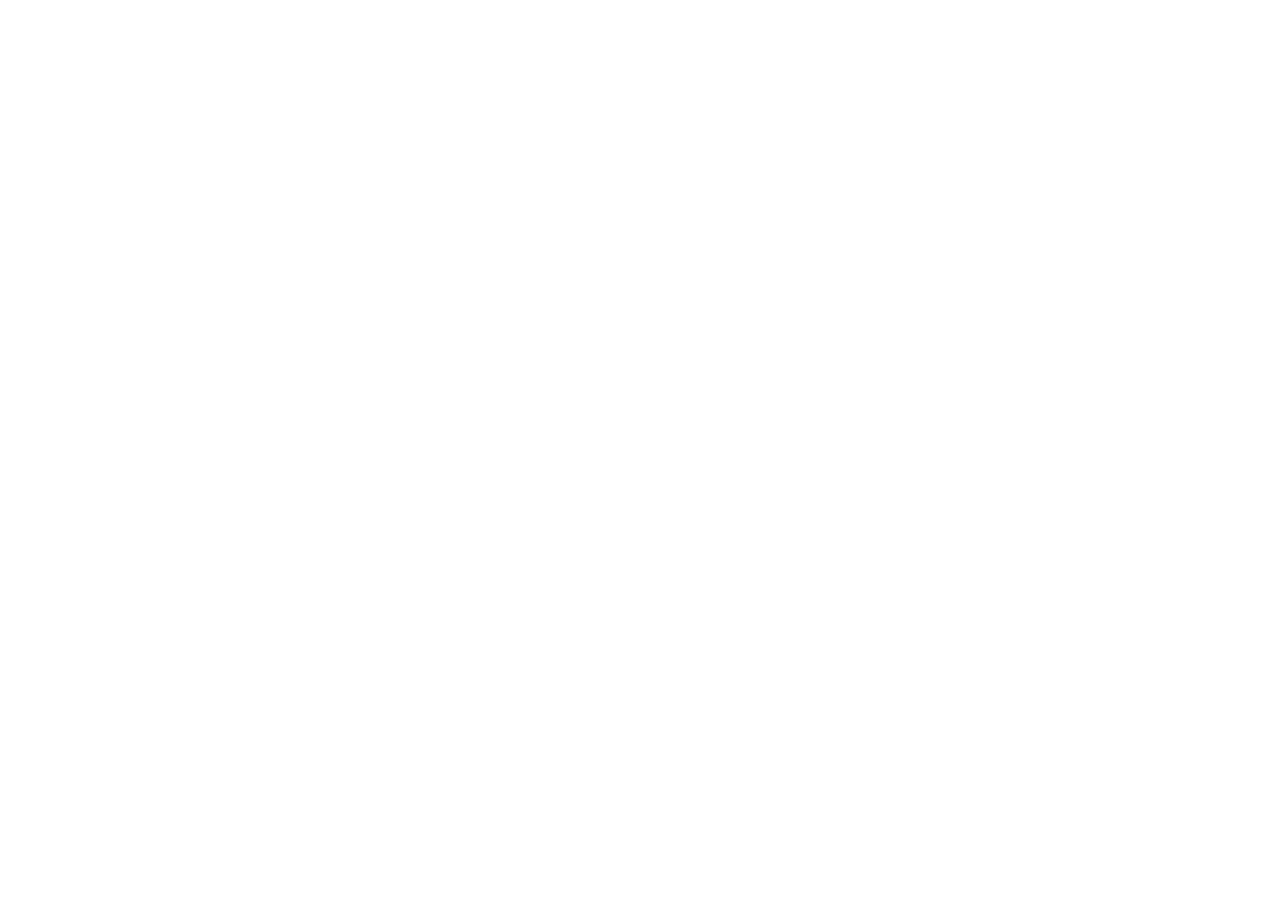
==== omoss.html @ e564c943 "föbredelse" ====
<!DOCTYPE html>
<html lang="en">
<head>
    <meta charset="UTF-8">
    <meta http-equiv="X-UA-Compatible" content="IE=edge">
    <meta name="viewport" content="width=device-width, initial-scale=1.0">
    <title>Document</title>
    <link rel="stylesheet" href="css/style.css">
</head>
<body>
    
</body>
</html>
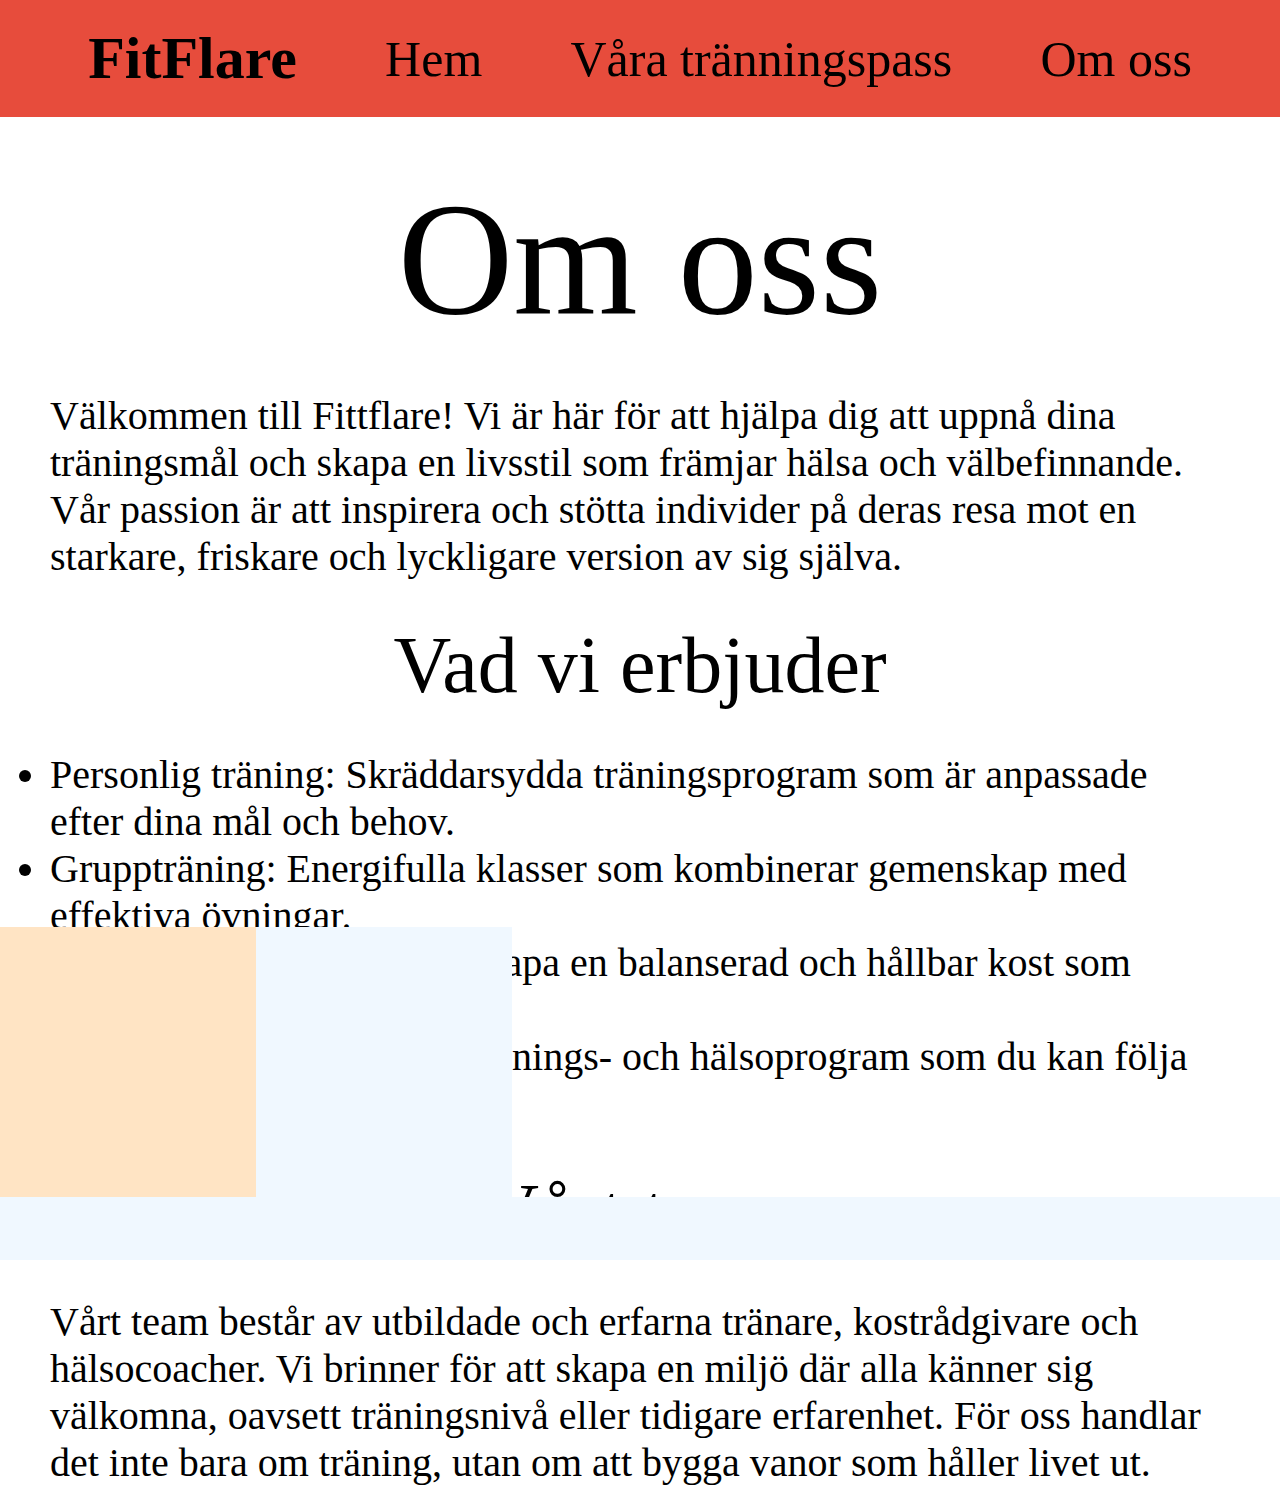
==== commit 177b1dab: "om oss sidan start" ====
--- a/omoss.html
+++ b/omoss.html
@@ -8,6 +8,32 @@
     <link rel="stylesheet" href="css/style.css">
 </head>
 <body>
+    <div class="wrapper3">
+        <header> <div class="loga"><h1>FitFlare</h1></div> <nav id="nav1"><a href="index.html">Hem</a></nav> <nav id="nav2"><a href="ovningar.html">Våra tränningspass</a></nav>  <nav id="nav3"><a href="omoss.html"> Om oss</a></nav></header>
+        <article>
+            <p class="stortext">Om oss</p>
+            <p class="brodtext">Välkommen till Fittflare! Vi är här för att hjälpa dig att uppnå dina träningsmål och skapa en livsstil som främjar hälsa och välbefinnande. Vår passion är att inspirera och stötta individer på deras resa mot en starkare, friskare och lyckligare version av sig själva.</p>
+            <p class="mindretext">Vad vi erbjuder</p>
+            <ul>
+                <li> Personlig träning: Skräddarsydda träningsprogram som är anpassade efter dina mål och behov.</li>
+                <li> Gruppträning: Energifulla klasser som kombinerar gemenskap med effektiva övningar.</li>
+                <li>Kostrådgivning: Hjälp att skapa en balanserad och hållbar kost som komplement till din träning.</li>
+                <li>Online-program: Flexibla tränings- och hälsoprogram som du kan följa var du än befinner dig.</li>
+            </ul>
+            <p class="mindretext">Vårt team</p>
+            <p class="brodtext">Vårt team består av utbildade och erfarna tränare, kostrådgivare och hälsocoacher. Vi brinner för att skapa en miljö där alla känner sig välkomna, oavsett träningsnivå eller tidigare erfarenhet. För oss handlar det inte bara om träning, utan om att bygga vanor som håller livet ut.</p>
+        </article>
+        <section class="p1"></section>
+        <section class="p2"></section>
+        <section class="p3"></section>
+        <section class="p4"></section>
+        <section class="p5"></section>
+        <footer></footer>
+    
+    
+    
+    </div>
+
     
 </body>
 </html>--- a/css/style.css
+++ b/css/style.css
@@ -0,0 +1,170 @@
+* {
+    padding: 0;
+    margin: 0;
+
+}
+
+.wrapper{
+    display: grid;
+    grid-template-areas: 
+    'hd hd hd'
+    'ru ru ru'
+    'sc1 sc2 sc3'
+    'ft ft ft'
+    ;
+    grid-template-columns: 1fr 1fr 1fr ;
+    grid-template-rows: 10vh 65vh 69vh 10vh;
+    height: auto;
+    gap: 25px;
+    background-color: rgb(255, 255, 255);
+    ;
+
+
+
+}
+
+header{
+    display: flex;
+    background-color: #e74c3c;
+    grid-area: hd;
+    align-items: center;
+    justify-content: center;
+    justify-content: space-evenly;
+    overflow: hidden;
+    position: fixed;
+    width: 100%;
+    height: 13vh;
+}
+footer{
+    grid-area: ft;
+    background-color: aliceblue;
+}
+.rubrik{
+    grid-area: ru;
+    display: flex;
+    justify-content: center;
+    align-items: center;
+    background: transparent;
+   
+}
+
+section{
+    grid-area: sc;
+}
+#sc1{
+    grid-area: sc1;
+    background-image: url(/img/edgar-chaparro-sHfo3WOgGTU-unsplash.jpg);
+    background-size: contain;
+    background-repeat: no-repeat;
+    display: flex;
+    flex-direction: column;
+    align-items: center;
+    justify-content: center;
+}
+#sc2{
+    grid-area: sc2;
+    background-image: url(/img/Close_Grip_Bench_Press.webp);
+    background-size: contain;
+    background-repeat: no-repeat;
+    display: flex;
+    flex-direction: column;
+    align-items: center;
+    justify-content: center;
+}
+#sc3{
+    grid-area: sc3;
+    background-image: url(/img/Cluster-fitness-exercises-crossfit-1024x1024.webp);
+    background-size: contain;
+    background-repeat: no-repeat;
+    display: flex;
+    flex-direction: column;
+    align-items: center;
+    justify-content: center;
+}
+nav{
+    grid-area: nv;
+  
+}
+
+h1{
+    font-size: 60px;
+}
+a{
+    text-decoration: none;
+    color: black;
+    flex: 1;
+    font-size: 50px;
+}
+#rubrik{
+    font-size: 100px;
+    color: white;
+    background-color: rgba(0, 0, 0, 0.537);
+}
+.rubrik{
+    background-image: url(/img/jelmer-assink-gzeTjGu3b_k-unsplash.jpg);
+    background-position: center;
+
+}
+a:hover{
+    color: blue;
+}
+h2{
+    font-size: 60px;
+    color: white;
+    background-color: rgba(0, 0, 0, 0.537);
+}
+
+
+.wrapper3{
+    display: grid;
+    grid-template-areas:
+    'hd hd hd hd hd'
+    'ar ar ar ar ar'
+    'p1 p2 p3 p4 p5'
+    'ft ft ft ft ft'
+     ;
+     grid-template-rows: 13vh 90vh 30vh 1fr;
+     grid-template-columns: 1fr 1fr 1fr 1fr 1fr;
+     height: 140vh;
+     
+}
+.p1{
+    grid-area: p1;
+    background-color: bisque;
+}
+.p2{
+    grid-area: p2;
+    background-color: aliceblue;
+}
+.p3{
+    grid-area: p3;
+}
+.p4{
+    grid-area: p4;
+}
+.p5{
+    grid-area: p5;
+}
+article{
+    grid-area: ar;
+    
+    display: flex;
+    flex-direction: column;
+    align-items: center;
+    gap: 40px;
+    padding: 50px 50px 50px 50px;
+    
+}
+.stortext{
+    font-size: 160px;
+   
+}
+.brodtext{
+    font-size: 40px;
+}
+.mindretext{
+    font-size: 80px;
+}
+li{
+    font-size: 40px;
+}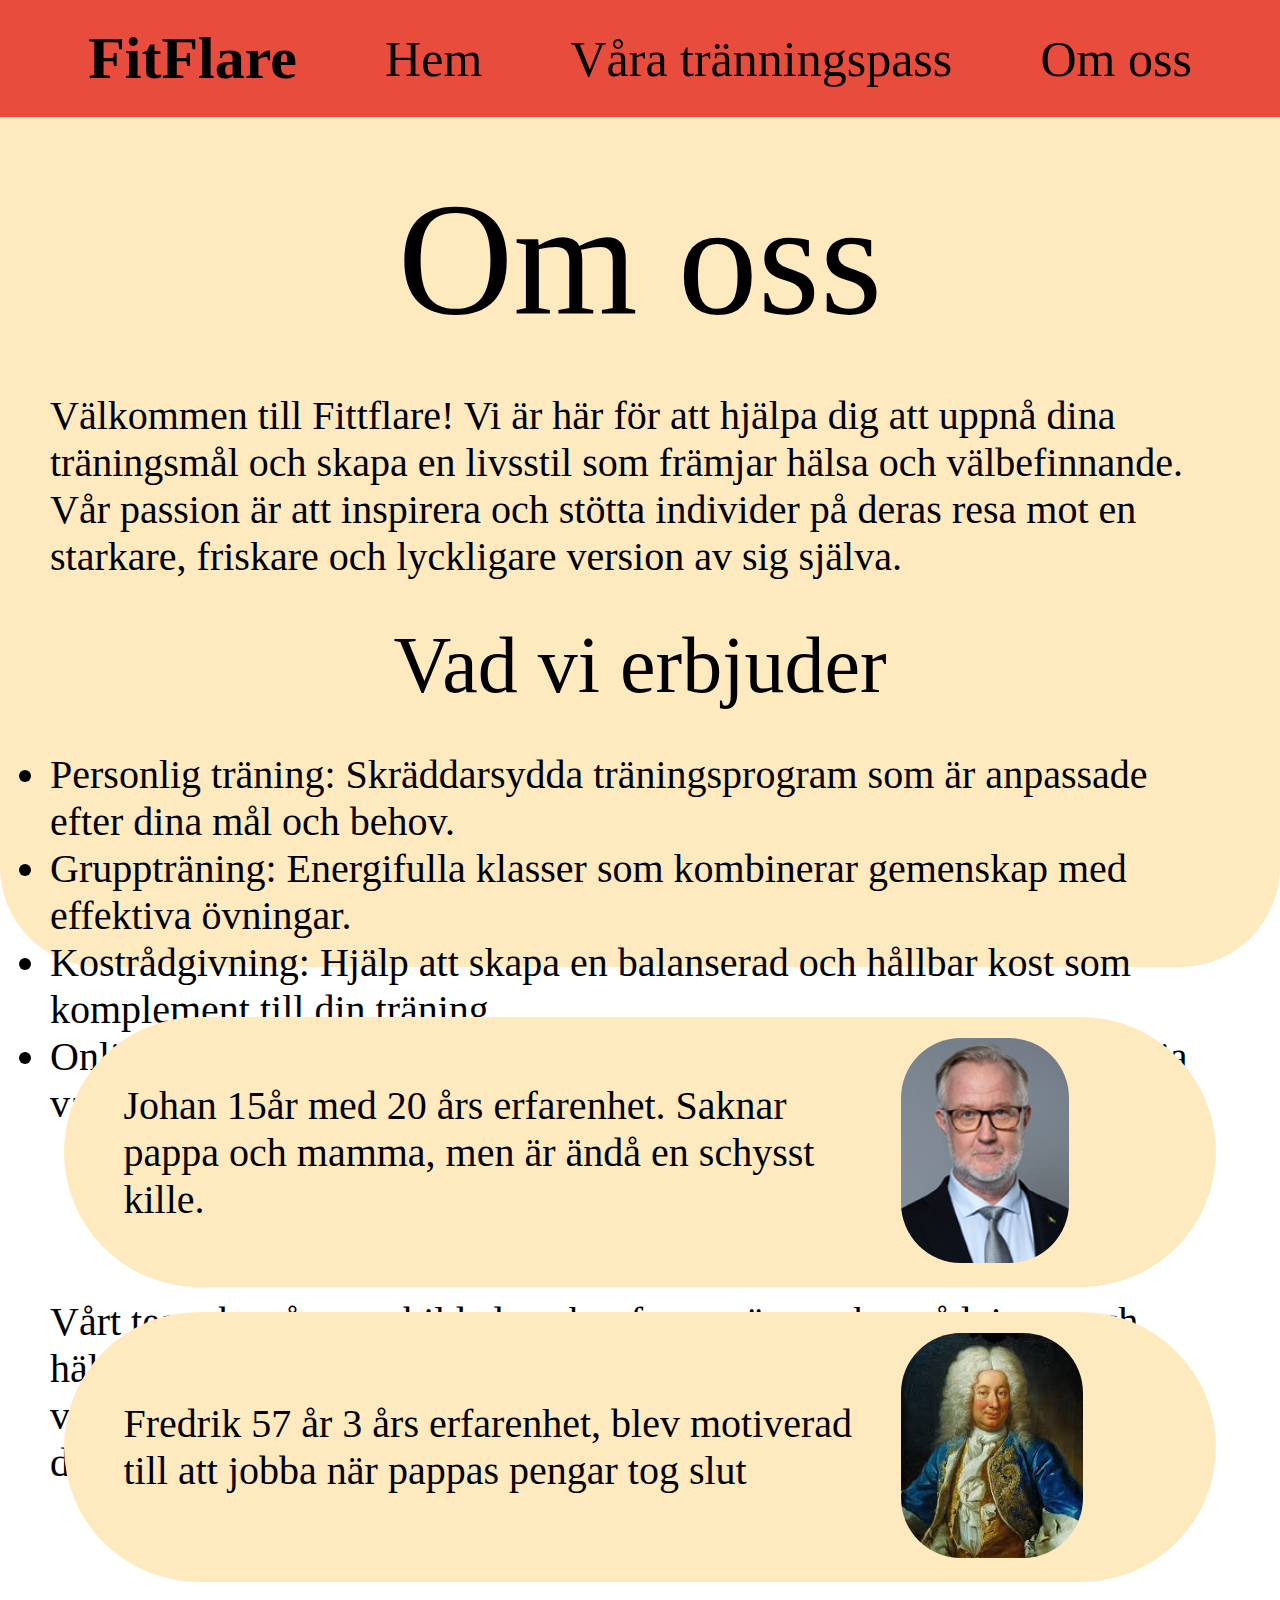
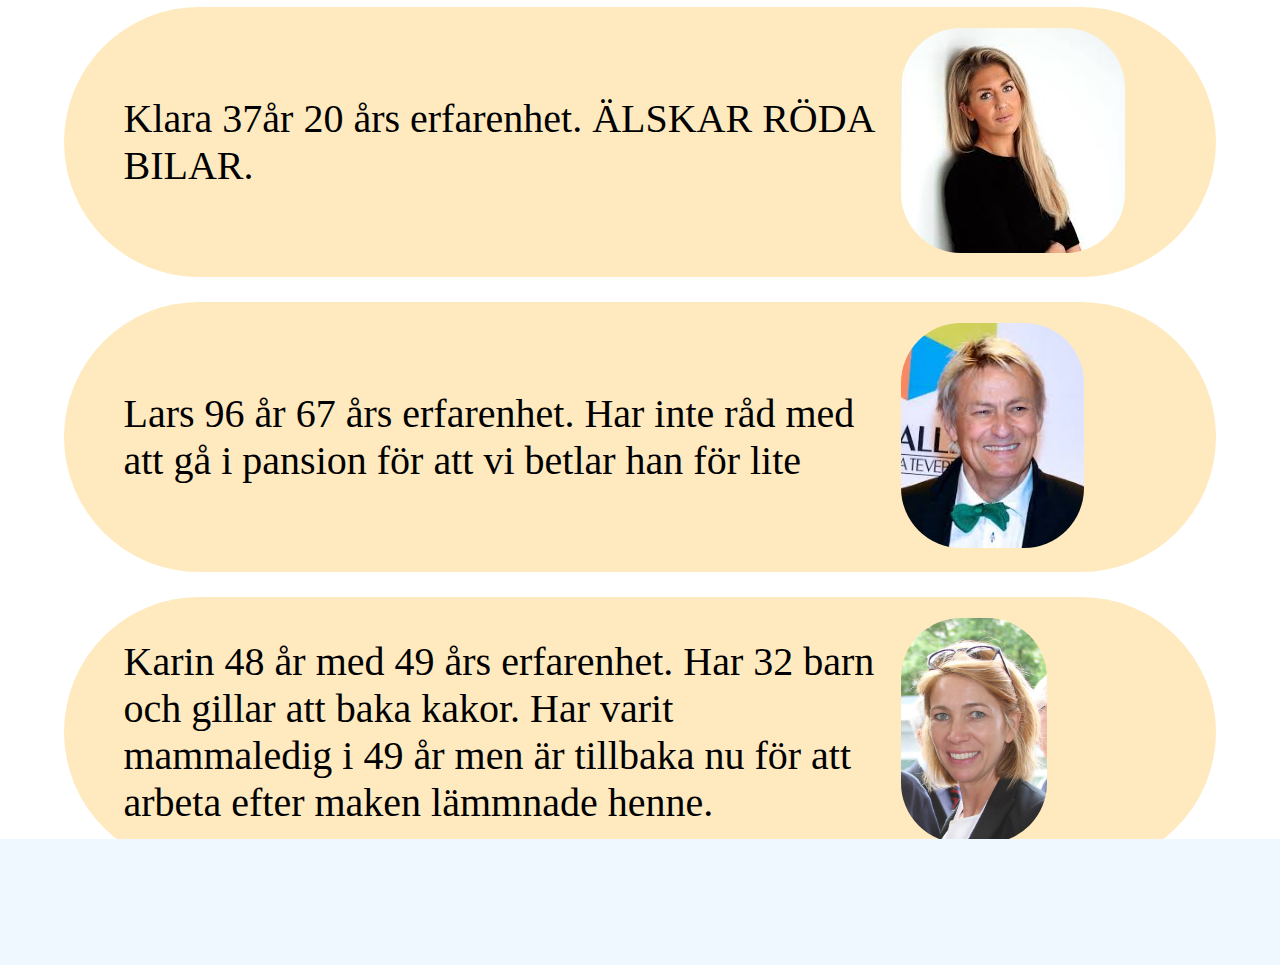
==== commit ff585136: "klar med om oss sidan" ====
--- a/omoss.html
+++ b/omoss.html
@@ -23,17 +23,14 @@
             <p class="mindretext">Vårt team</p>
             <p class="brodtext">Vårt team består av utbildade och erfarna tränare, kostrådgivare och hälsocoacher. Vi brinner för att skapa en miljö där alla känner sig välkomna, oavsett träningsnivå eller tidigare erfarenhet. För oss handlar det inte bara om träning, utan om att bygga vanor som håller livet ut.</p>
         </article>
-        <section class="p1"></section>
-        <section class="p2"></section>
-        <section class="p3"></section>
-        <section class="p4"></section>
-        <section class="p5"></section>
+        <div id="main3">
+            <section class="p1"> <div class="tx31"><p class="brodtext">Johan 15år med 20 års erfarenhet. Saknar pappa och mamma, men är ändå en schysst kille.</p></div> <div class="bild3"><img src="img/johan-pehrson-2023.jpg" alt="johan bild" class="bildperson"></div></section>
+            <section class="p2"><div class="tx31"><p class="brodtext">Fredrik 57 år 3 års erfarenhet, blev motiverad till att jobba när pappas pengar tog slut</p></div> <div class="bild3"><img src="img/fredrikden1.jpg" alt="fredrik de första" class="bildperson"></div></section>
+            <section class="p3"><div class="tx31"><p class="brodtext">Klara 37år 20 års erfarenhet. ÄLSKAR RÖDA BILAR.</p></div> <div class="bild3"><img src="img/klara.jpg" alt="bild på Klara" class="bildperson"></div></section>
+            <section class="p4"><div class="tx31"><p class="brodtext">Lars 96 år 67 års erfarenhet. Har inte råd med att gå i pansion för att vi betlar han för lite</p></div> <div class="bild3"><img src="img/larslerin.jpg" alt="bild på Lars" class="bildperson"></div></section>
+            <section class="p5"><div class="tx31"><p class="brodtext">Karin 48 år med 49 års erfarenhet. Har 32 barn och gillar att baka kakor. Har varit mammaledig i 49 år men är tillbaka nu för att arbeta efter maken lämmnade henne.</p></div><div class="bild3"><img src="img/KARIN.jpg" alt="BILD PÅ KARIN" class="bildperson"></div></section>
+        </div>
         <footer></footer>
-    
-    
-    
     </div>
-
-    
 </body>
 </html>--- a/css/style.css
+++ b/css/style.css
@@ -1,7 +1,7 @@
 * {
     padding: 0;
     margin: 0;
-
+    --farg:  rgb(255, 234, 192);
 }
 
 .wrapper{
@@ -113,37 +113,116 @@
     color: white;
     background-color: rgba(0, 0, 0, 0.537);
 }
-
+.wrapper2{
+    display: grid;
+    grid-template-areas: 
+    'hd'
+    'ru'
+    'sc21'
+    'sc22'
+    'sc23'
+    'ft';
+}
 
 .wrapper3{
     display: grid;
     grid-template-areas:
-    'hd hd hd hd hd'
-    'ar ar ar ar ar'
-    'p1 p2 p3 p4 p5'
-    'ft ft ft ft ft'
+    'hd'
+    'ar'
+    'mn3'
+    'ft'
      ;
-     grid-template-rows: 13vh 90vh 30vh 1fr;
-     grid-template-columns: 1fr 1fr 1fr 1fr 1fr;
-     height: 140vh;
+     grid-template-rows: 13vh 100vh 158vh 1fr;
+     grid-template-columns: 1fr;
+     height: 285vh;
+
      
+}
+#main3{
+    grid-area: mn3;
+    display: grid;
+    grid-template-areas: 
+    'p1'
+    'p2' 
+    'p3'
+    'p4' 
+    'p5'
+    ;
+    grid-template-columns: 1fr;
+    grid-template-rows: repeat(5, 30vh);
+    margin: 0 25px 0 25px;
+    gap: 25px;
+
 }
 .p1{
     grid-area: p1;
-    background-color: bisque;
+    background-color: var(--farg);
+    display: grid;
+    grid-template-areas: 
+    'tx31 bi31';
+    grid-template-columns: 60vw 20vw;
+    width: 90vw;
+    justify-self: center;
+    justify-content: center;
+    align-items: center;
+    gap: 1vh;
+    border-radius: 500px;
 }
 .p2{
     grid-area: p2;
-    background-color: aliceblue;
+    background-color: var(--farg);
+    display: grid;
+    grid-template-areas: 
+    'tx31 bi31';
+    grid-template-columns: 60vw 20vw;
+    width: 90vw;
+    justify-self: center;
+    justify-content: center;
+    align-items: center;
+    gap: 1vh;
+    border-radius: 500px;
 }
 .p3{
     grid-area: p3;
+    background-color: var(--farg);
+    display: grid;
+    grid-template-areas: 
+    'tx31 bi31';
+    grid-template-columns: 60vw 20vw;
+    width: 90vw;
+    justify-self: center;
+    justify-content: center;
+    align-items: center;
+    gap: 1vh;
+    border-radius: 500px;
 }
 .p4{
     grid-area: p4;
+    background-color: var(--farg);
+    display: grid;
+    grid-template-areas: 
+    'tx31 bi31';
+    grid-template-columns: 60vw 20vw;
+    width: 90vw;
+    justify-self: center;
+    justify-content: center;
+    align-items: center;
+    gap: 1vh;
+    border-radius: 500px;
 }
 .p5{
     grid-area: p5;
+    background-color: var(--farg);
+    display: grid;
+    grid-template-areas: 
+    'tx31 bi31';
+    grid-template-columns: 60vw 20vw;
+    width: 90vw;
+    justify-self: center;
+    justify-content: center;
+    align-items: center;
+    gap: 1vh;
+    border-radius: 500px;
 }
 article{
     grid-area: ar;
@@ -153,7 +232,11 @@
     align-items: center;
     gap: 40px;
     padding: 50px 50px 50px 50px;
-    
+    background-color: var(--farg);
+
+    margin:0 0 50px 0;
+    border-bottom-left-radius: 100px;  
+    border-bottom-right-radius: 100px;
 }
 .stortext{
     font-size: 160px;
@@ -167,4 +250,16 @@
 }
 li{
     font-size: 40px;
-}+}
+.bildperson{
+    height: 25vh;
+    border-radius: 60px;
+}
+.tx31{
+    grid-area: tx31;
+    justify-self: center;
+}
+.bild3{
+    grid-area: bi31;
+   
+}
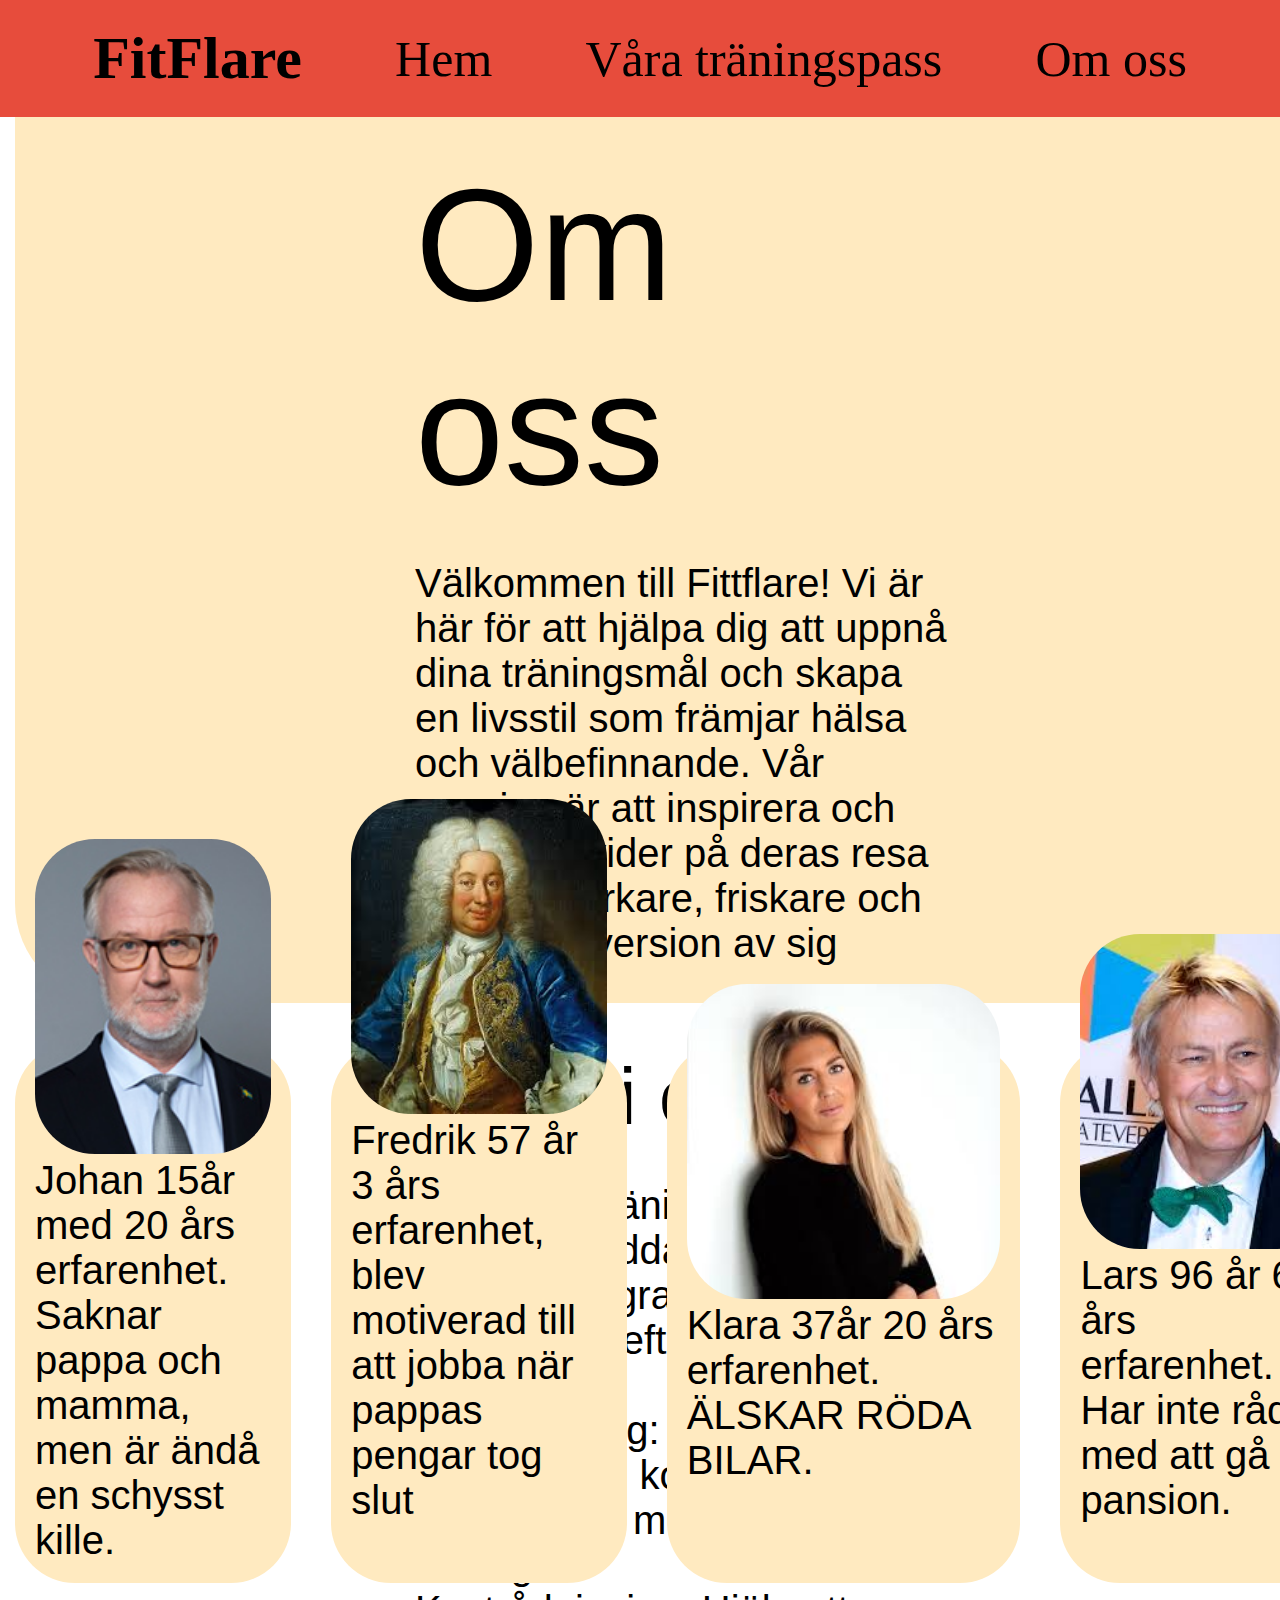
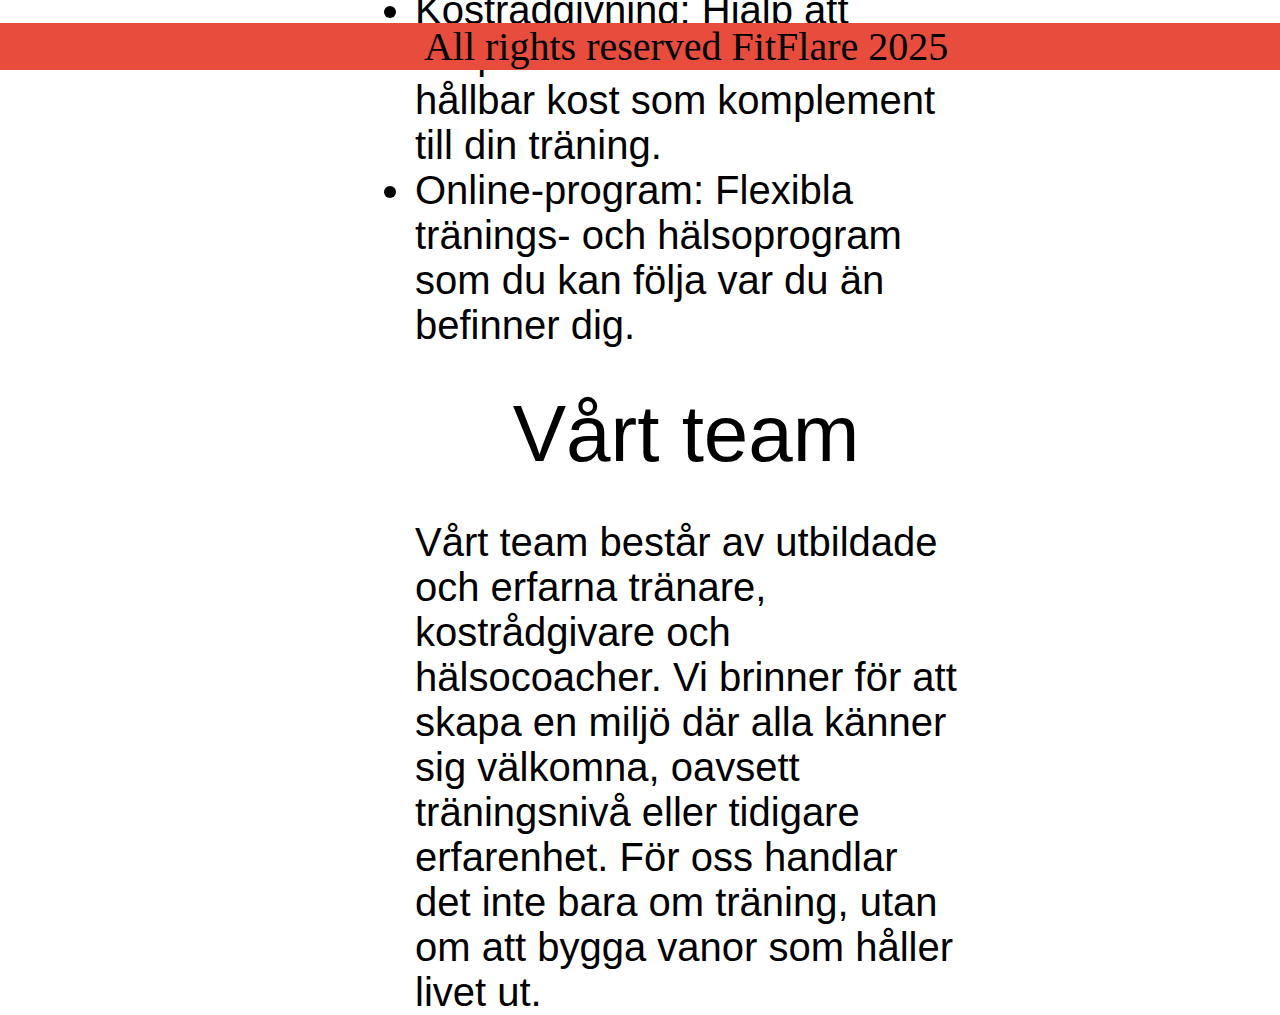
==== commit ac860733: "finputs" ====
--- a/omoss.html
+++ b/omoss.html
@@ -9,7 +9,7 @@
 </head>
 <body>
     <div class="wrapper3">
-        <header> <div class="loga"><h1>FitFlare</h1></div> <nav id="nav1"><a href="index.html">Hem</a></nav> <nav id="nav2"><a href="ovningar.html">Våra tränningspass</a></nav>  <nav id="nav3"><a href="omoss.html"> Om oss</a></nav></header>
+        <header> <div class="loga"><h1>FitFlare</h1></div> <nav id="nav1"><a href="index.html">Hem</a></nav> <nav id="nav2"><a href="ovningar.html">Våra träningspass</a></nav>  <nav id="nav3"><a href="omoss.html"> Om oss</a></nav></header>
         <article>
             <p class="stortext">Om oss</p>
             <p class="brodtext">Välkommen till Fittflare! Vi är här för att hjälpa dig att uppnå dina träningsmål och skapa en livsstil som främjar hälsa och välbefinnande. Vår passion är att inspirera och stötta individer på deras resa mot en starkare, friskare och lyckligare version av sig själva.</p>
@@ -27,10 +27,11 @@
             <section class="p1"> <div class="tx31"><p class="brodtext">Johan 15år med 20 års erfarenhet. Saknar pappa och mamma, men är ändå en schysst kille.</p></div> <div class="bild3"><img src="img/johan-pehrson-2023.jpg" alt="johan bild" class="bildperson"></div></section>
             <section class="p2"><div class="tx31"><p class="brodtext">Fredrik 57 år 3 års erfarenhet, blev motiverad till att jobba när pappas pengar tog slut</p></div> <div class="bild3"><img src="img/fredrikden1.jpg" alt="fredrik de första" class="bildperson"></div></section>
             <section class="p3"><div class="tx31"><p class="brodtext">Klara 37år 20 års erfarenhet. ÄLSKAR RÖDA BILAR.</p></div> <div class="bild3"><img src="img/klara.jpg" alt="bild på Klara" class="bildperson"></div></section>
-            <section class="p4"><div class="tx31"><p class="brodtext">Lars 96 år 67 års erfarenhet. Har inte råd med att gå i pansion för att vi betlar han för lite</p></div> <div class="bild3"><img src="img/larslerin.jpg" alt="bild på Lars" class="bildperson"></div></section>
-            <section class="p5"><div class="tx31"><p class="brodtext">Karin 48 år med 49 års erfarenhet. Har 32 barn och gillar att baka kakor. Har varit mammaledig i 49 år men är tillbaka nu för att arbeta efter maken lämmnade henne.</p></div><div class="bild3"><img src="img/KARIN.jpg" alt="BILD PÅ KARIN" class="bildperson"></div></section>
+            <section class="p4"><div class="tx31"><p class="brodtext">Lars 96 år 67 års erfarenhet. Har inte råd med att gå i pansion.</p></div> <div class="bild3"><img src="img/larslerin.jpg" alt="bild på Lars" class="bildperson"></div></section>
         </div>
-        <footer></footer>
+        <footer>
+            <p class="fottertext">All rights reserved FitFlare 2025</p> 
+        </footer>
     </div>
-</body>
+</body> 
 </html>--- a/css/style.css
+++ b/css/style.css
@@ -2,6 +2,7 @@
     padding: 0;
     margin: 0;
     --farg:  rgb(255, 234, 192);
+    --font:  arial, sans serif
 }
 
 .wrapper{
@@ -17,10 +18,7 @@
     height: auto;
     gap: 25px;
     background-color: rgb(255, 255, 255);
-    ;
-
-
-
+ 
 }
 
 header{
@@ -37,7 +35,10 @@
 }
 footer{
     grid-area: ft;
-    background-color: aliceblue;
+    background-color: #e74c3c;
+    display: flex;
+    flex-direction: column-reverse;
+    align-items: center;
 }
 .rubrik{
     grid-area: ru;
@@ -83,7 +84,7 @@
 }
 nav{
     grid-area: nv;
-  
+
 }
 
 h1{
@@ -117,13 +118,81 @@
     display: grid;
     grid-template-areas: 
     'hd'
-    'ru'
-    'sc21'
-    'sc22'
-    'sc23'
+    'ru2'
+    'sc1'
+    'sc2'
+    'sc3'
     'ft';
-}
-
+    grid-template-columns: 1fr;
+    grid-template-rows: 13vh 40vh repeat(3, 60vh) 1fr;
+    height: 250vh;
+    gap: 20px;
+
+}
+.rubrik2{
+    grid-area: ru2;
+    background-color: var(--farg);
+    display: flex; 
+    justify-content: center;
+    flex-direction: column;
+    align-items: center;
+    padding:  15px 15px 15px 55px;
+    border-radius: 80px;
+    margin: 0 25px 0 25px;
+}
+.sc1{
+    grid-area: sc1;
+    background-color: var(--farg);
+    display: grid;
+    grid-template-areas: 
+    'tx2 bi2';
+    grid-template-columns: 60% 40%;
+    align-items: center;
+    border-radius: 80px;
+    margin: 0 25px 0 25px;
+}
+.sc2{
+    grid-area: sc2;
+    background-color: var(--farg);
+    display: grid;
+    grid-template-areas: 
+    'tx2 bi2';
+    grid-template-columns: 60% 40%;
+    align-items: center;
+    border-radius: 80px;
+    margin: 0 25px 0 25px;
+}
+.sc3{
+    grid-area: sc3;
+    background-color: var(--farg);
+    display: grid;
+    grid-template-areas: 
+    'tx2 bi2';
+    grid-template-columns: 60% 40%;
+    align-items: center;
+    border-radius: 80px;
+    margin: 0 25px 0 25px;
+}
+.bild2{
+    grid-area: bi2;
+    display: grid;
+    align-items: center;
+    justify-content: center;
+  
+}
+.tx2{
+    grid-area: tx2;
+    padding: 10px 50px 50px 50px;
+    display: flex;
+    flex-direction: column;
+    align-items: center;
+    gap: 20px;
+}
+.tränningsbild{
+    border-radius: 40px;
+    width: 36vw;
+
+}
 .wrapper3{
     display: grid;
     grid-template-areas:
@@ -131,128 +200,91 @@
     'ar'
     'mn3'
     'ft'
-     ;
-     grid-template-rows: 13vh 100vh 158vh 1fr;
+    ;
+     grid-template-rows: 7vh 100vh 60vh 1fr;
      grid-template-columns: 1fr;
-     height: 285vh;
-
+     height: 185vh;
+    row-gap: 40px;
      
 }
 #main3{
     grid-area: mn3;
     display: grid;
     grid-template-areas: 
-    'p1'
-    'p2' 
-    'p3'
-    'p4' 
-    'p5'
+    'p1 p2 p3 p4' 
     ;
-    grid-template-columns: 1fr;
-    grid-template-rows: repeat(5, 30vh);
-    margin: 0 25px 0 25px;
-    gap: 25px;
+    grid-template-columns: repeat(4, 1fr);
+    grid-template-rows: 60vh;
+    gap:40px;
+    padding: 0 15px 0 15px;
 
 }
 .p1{
     grid-area: p1;
     background-color: var(--farg);
-    display: grid;
-    grid-template-areas: 
-    'tx31 bi31';
-    grid-template-columns: 60vw 20vw;
-    width: 90vw;
-    justify-self: center;
-    justify-content: center;
-    align-items: center;
-    gap: 1vh;
-    border-radius: 500px;
+    display: flex;
+    align-items: center;
+   flex-direction: column-reverse;
+   padding: 20px 20px 20px 20px;
+   border-radius: 60PX;
 }
 .p2{
     grid-area: p2;
     background-color: var(--farg);
-    display: grid;
-    grid-template-areas: 
-    'tx31 bi31';
-    grid-template-columns: 60vw 20vw;
-    width: 90vw;
-    justify-self: center;
-    justify-content: center;
-    align-items: center;
-    gap: 1vh;
-    border-radius: 500px;
+    display: flex;
+   align-items: center;
+   flex-direction: column-reverse;
+   padding: 20px 20px 60px 20px;
+   border-radius: 60PX;
 }
 .p3{
     grid-area: p3;
     background-color: var(--farg);
-    display: grid;
-    grid-template-areas: 
-    'tx31 bi31';
-    grid-template-columns: 60vw 20vw;
-    width: 90vw;
-    justify-self: center;
-    justify-content: center;
-    align-items: center;
-    gap: 1vh;
-    border-radius: 500px;
+    display: flex;
+   align-items: center;
+   flex-direction: column-reverse;
+   padding: 20px 20px 100px 20px;
+   border-radius: 60PX;
 }
 .p4{
     grid-area: p4;
     background-color: var(--farg);
-    display: grid;
-    grid-template-areas: 
-    'tx31 bi31';
-    grid-template-columns: 60vw 20vw;
-    width: 90vw;
-    justify-self: center;
-    justify-content: center;
-    align-items: center;
-    gap: 1vh;
-    border-radius: 500px;
-}
-.p5{
-    grid-area: p5;
-    background-color: var(--farg);
-    display: grid;
-    grid-template-areas: 
-    'tx31 bi31';
-    grid-template-columns: 60vw 20vw;
-    width: 90vw;
-    justify-self: center;
-    justify-content: center;
-    align-items: center;
-    gap: 1vh;
-    border-radius: 500px;
+    display: flex;
+   align-items: center;
+   flex-direction: column-reverse;
+   padding: 20px 20px 60px 20px;
+   border-radius: 60PX;
 }
 article{
     grid-area: ar;
-    
     display: flex;
     flex-direction: column;
     align-items: center;
     gap: 40px;
-    padding: 50px 50px 50px 50px;
-    background-color: var(--farg);
-
-    margin:0 0 50px 0;
+    padding: 50px 400px 50px 400px;
+    background-color: var(--farg);
     border-bottom-left-radius: 100px;  
     border-bottom-right-radius: 100px;
+    margin: 0 15px 0 15px;
 }
 .stortext{
     font-size: 160px;
-   
+   font-family: var(--font);
 }
 .brodtext{
     font-size: 40px;
+    font-family: var(--font);
 }
 .mindretext{
     font-size: 80px;
+    font-family: var(--font);
 }
 li{
     font-size: 40px;
+    font-family: var(--font);
 }
 .bildperson{
-    height: 25vh;
+    height: 35vh;
     border-radius: 60px;
 }
 .tx31{
@@ -261,5 +293,9 @@
 }
 .bild3{
     grid-area: bi31;
+
    
 }
+.fottertext{
+    font-size: 40px;
+}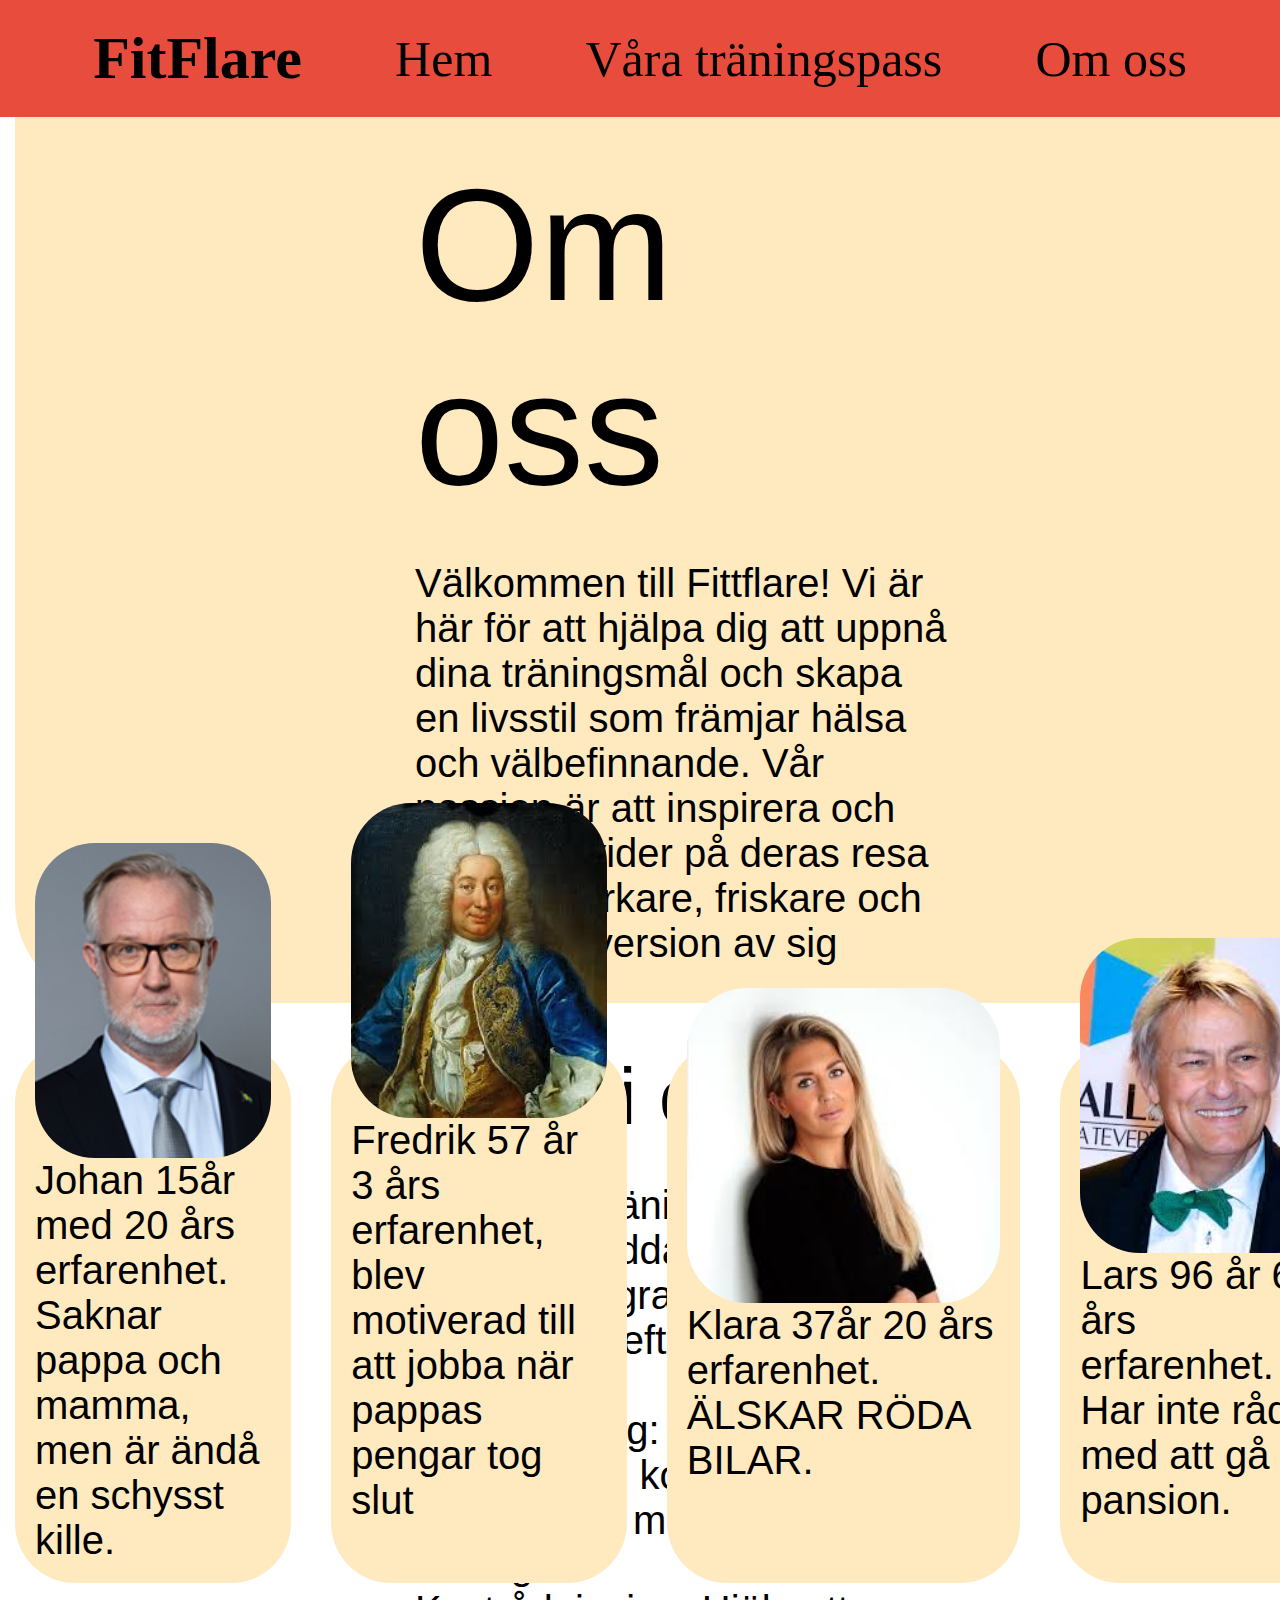
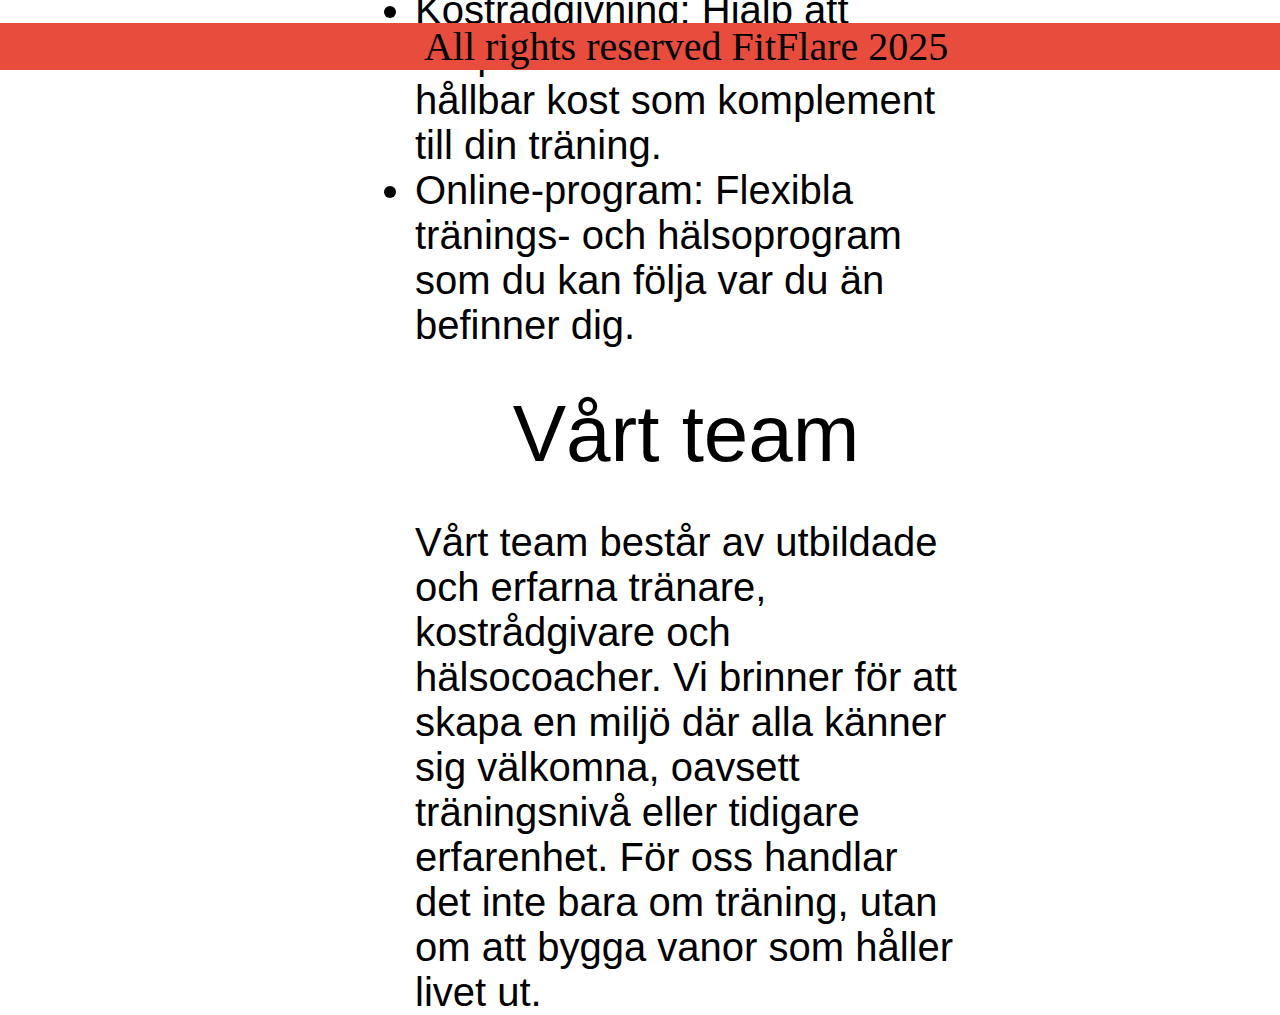
==== commit 4705bc23: "det allra sista" ====
--- a/omoss.html
+++ b/omoss.html
@@ -1,10 +1,9 @@
-<!DOCTYPE html>
 <html lang="en">
 <head>
     <meta charset="UTF-8">
     <meta http-equiv="X-UA-Compatible" content="IE=edge">
     <meta name="viewport" content="width=device-width, initial-scale=1.0">
-    <title>Document</title>
+    <title>Om omoss</title>
     <link rel="stylesheet" href="css/style.css">
 </head>
 <body>
